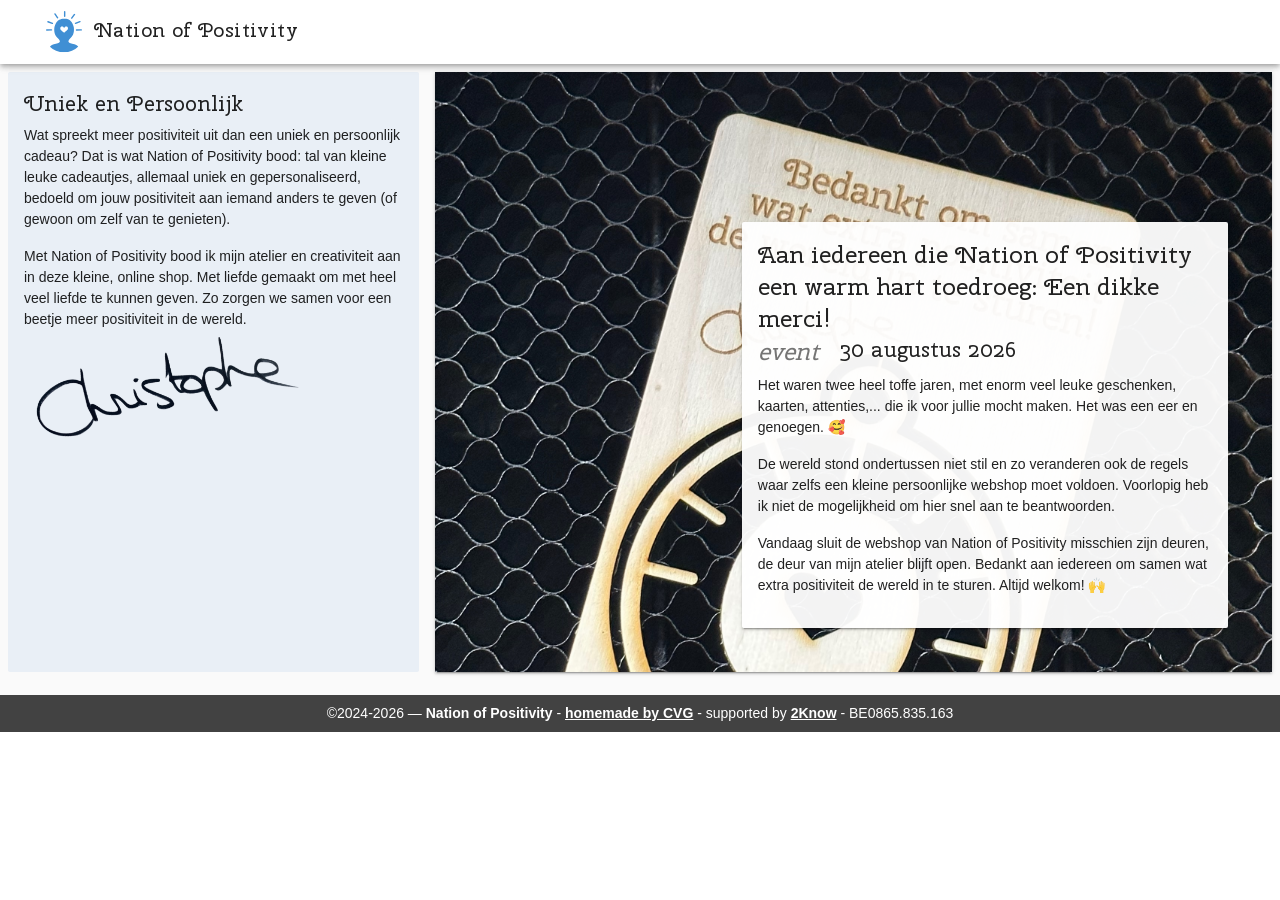
==== index.html @ 6eaadfec "closing the webshop 🥲" ====
<html lang="en">
  <head>
    <meta charset="utf-8" />
    <meta http-equiv="X-UA-Compatible" content="IE=edge" />
    <meta
      name="viewport"
      content="width=device-width, initial-scale=1, maximum-scale=1, user-scalable=no"
    />

    <title>Nation of Positivity</title>

    <!-- HTML5 shim and Respond.js for IE8 support of HTML5 elements and media queries -->
    <!--[if lt IE 9]>
      <script src="/static/html5shiv.min.js"></script>
      <script src="/static/respond.min.js"></script>
    <![endif]-->

    <link href="/static/css/vuetify.min.css" rel="stylesheet" />
    <link href="/static/css/vfg.css" rel="stylesheet" />
    <link href="/static/css/style.css" rel="stylesheet" />

    <link
      rel="apple-touch-icon"
      sizes="180x180"
      href="/static/favicon/apple-touch-icon.png"
    />
    <link
      rel="icon"
      type="image/png"
      sizes="32x32"
      href="/static/favicon/favicon-32x32.png"
    />
    <link
      rel="icon"
      type="image/png"
      sizes="16x16"
      href="/static/favicon/favicon-16x16.png"
    />
    <link rel="manifest" href="/static/favicon/site.webmanifest" />
    <link
      rel="mask-icon"
      href="/static/favicon/safari-pinned-tab.svg"
      color="#5bbad5"
    />
    <meta name="msapplication-TileColor" content="#da532c" />
    <meta name="theme-color" content="white" />

    <meta name="title" property="og:type" content="website" />
    <meta name="title" property="og:title" content="Nation of Positivity" />
    <meta name="author" property="og:author" content="Christophe VG" />
    <meta
      name="description"
      property="og:description"
      content="Geef het geschenk van positiviteit."
    />
    <meta name="url" property="og:url" content="//nationofpositivity.com" />
    <meta
      name="image"
      property="og:image"
      content="https://cdn.nationofpositivity.com/assets/images/socials/positivity-boy-arcade-logo-1200x630.png"
    />
    <style type="text/css">
      .notifications {
        display: block;
        position: fixed;
        z-index: 5000;
      }

      .notification-wrapper {
        display: block;
        overflow: hidden;
        width: 100%;
        margin: 0;
        padding: 0;
      }

      .notification {
        display: block;
        box-sizing: border-box;
        background: #fff;
        text-align: left;
      }

      .notification-title {
        font-weight: 600;
      }

      .vue-notification {
        font-size: 12px;
        padding: 10px;
        margin: 0 5px 5px;
        color: #fff;
        background: #44a4fc;
        border-left: 5px solid #187fe7;
      }

      .vue-notification.warn {
        background: #ffb648;
        border-left-color: #f48a06;
      }

      .vue-notification.error {
        background: #e54d42;
        border-left-color: #b82e24;
      }

      .vue-notification.success {
        background: #68cd86;
        border-left-color: #42a85f;
      }

      .vn-fade-enter-active,
      .vn-fade-leave-active,
      .vn-fade-move {
        transition: all 0.5s;
      }

      .vn-fade-enter,
      .vn-fade-leave-to {
        opacity: 0;
      }
    </style>
    <style type="text/css">
      /* Chart.js */
      @-webkit-keyframes chartjs-render-animation {
        from {
          opacity: 0.99;
        }

        to {
          opacity: 1;
        }
      }

      @keyframes chartjs-render-animation {
        from {
          opacity: 0.99;
        }

        to {
          opacity: 1;
        }
      }

      .chartjs-render-monitor {
        -webkit-animation: chartjs-render-animation 0.001s;
        animation: chartjs-render-animation 0.001s;
      }
    </style>
    <style type="text/css" id="vuetify-theme-stylesheet">
      a {
        color: #1976d2;
      }

      .primary {
        background-color: #1976d2 !important;
        border-color: #1976d2 !important;
      }

      .primary--text {
        color: #1976d2 !important;
        caret-color: #1976d2 !important;
      }

      .primary.lighten-5 {
        background-color: #c7fdff !important;
        border-color: #c7fdff !important;
      }

      .primary--text.text--lighten-5 {
        color: #c7fdff !important;
        caret-color: #c7fdff !important;
      }

      .primary.lighten-4 {
        background-color: #a8e0ff !important;
        border-color: #a8e0ff !important;
      }

      .primary--text.text--lighten-4 {
        color: #a8e0ff !important;
        caret-color: #a8e0ff !important;
      }

      .primary.lighten-3 {
        background-color: #8ac5ff !important;
        border-color: #8ac5ff !important;
      }

      .primary--text.text--lighten-3 {
        color: #8ac5ff !important;
        caret-color: #8ac5ff !important;
      }

      .primary.lighten-2 {
        background-color: #6aaaff !important;
        border-color: #6aaaff !important;
      }

      .primary--text.text--lighten-2 {
        color: #6aaaff !important;
        caret-color: #6aaaff !important;
      }

      .primary.lighten-1 {
        background-color: #488fef !important;
        border-color: #488fef !important;
      }

      .primary--text.text--lighten-1 {
        color: #488fef !important;
        caret-color: #488fef !important;
      }

      .primary.darken-1 {
        background-color: #005eb6 !important;
        border-color: #005eb6 !important;
      }

      .primary--text.text--darken-1 {
        color: #005eb6 !important;
        caret-color: #005eb6 !important;
      }

      .primary.darken-2 {
        background-color: #00479b !important;
        border-color: #00479b !important;
      }

      .primary--text.text--darken-2 {
        color: #00479b !important;
        caret-color: #00479b !important;
      }

      .primary.darken-3 {
        background-color: #003180 !important;
        border-color: #003180 !important;
      }

      .primary--text.text--darken-3 {
        color: #003180 !important;
        caret-color: #003180 !important;
      }

      .primary.darken-4 {
        background-color: #001e67 !important;
        border-color: #001e67 !important;
      }

      .primary--text.text--darken-4 {
        color: #001e67 !important;
        caret-color: #001e67 !important;
      }

      .secondary {
        background-color: #424242 !important;
        border-color: #424242 !important;
      }

      .secondary--text {
        color: #424242 !important;
        caret-color: #424242 !important;
      }

      .secondary.lighten-5 {
        background-color: #c1c1c1 !important;
        border-color: #c1c1c1 !important;
      }

      .secondary--text.text--lighten-5 {
        color: #c1c1c1 !important;
        caret-color: #c1c1c1 !important;
      }

      .secondary.lighten-4 {
        background-color: #a6a6a6 !important;
        border-color: #a6a6a6 !important;
      }

      .secondary--text.text--lighten-4 {
        color: #a6a6a6 !important;
        caret-color: #a6a6a6 !important;
      }

      .secondary.lighten-3 {
        background-color: #8b8b8b !important;
        border-color: #8b8b8b !important;
      }

      .secondary--text.text--lighten-3 {
        color: #8b8b8b !important;
        caret-color: #8b8b8b !important;
      }

      .secondary.lighten-2 {
        background-color: #727272 !important;
        border-color: #727272 !important;
      }

      .secondary--text.text--lighten-2 {
        color: #727272 !important;
        caret-color: #727272 !important;
      }

      .secondary.lighten-1 {
        background-color: #595959 !important;
        border-color: #595959 !important;
      }

      .secondary--text.text--lighten-1 {
        color: #595959 !important;
        caret-color: #595959 !important;
      }

      .secondary.darken-1 {
        background-color: #2c2c2c !important;
        border-color: #2c2c2c !important;
      }

      .secondary--text.text--darken-1 {
        color: #2c2c2c !important;
        caret-color: #2c2c2c !important;
      }

      .secondary.darken-2 {
        background-color: #171717 !important;
        border-color: #171717 !important;
      }

      .secondary--text.text--darken-2 {
        color: #171717 !important;
        caret-color: #171717 !important;
      }

      .secondary.darken-3 {
        background-color: #000000 !important;
        border-color: #000000 !important;
      }

      .secondary--text.text--darken-3 {
        color: #000000 !important;
        caret-color: #000000 !important;
      }

      .secondary.darken-4 {
        background-color: #000000 !important;
        border-color: #000000 !important;
      }

      .secondary--text.text--darken-4 {
        color: #000000 !important;
        caret-color: #000000 !important;
      }

      .accent {
        background-color: #82b1ff !important;
        border-color: #82b1ff !important;
      }

      .accent--text {
        color: #82b1ff !important;
        caret-color: #82b1ff !important;
      }

      .accent.lighten-5 {
        background-color: #ffffff !important;
        border-color: #ffffff !important;
      }

      .accent--text.text--lighten-5 {
        color: #ffffff !important;
        caret-color: #ffffff !important;
      }

      .accent.lighten-4 {
        background-color: #f8ffff !important;
        border-color: #f8ffff !important;
      }

      .accent--text.text--lighten-4 {
        color: #f8ffff !important;
        caret-color: #f8ffff !important;
      }

      .accent.lighten-3 {
        background-color: #daffff !important;
        border-color: #daffff !important;
      }

      .accent--text.text--lighten-3 {
        color: #daffff !important;
        caret-color: #daffff !important;
      }

      .accent.lighten-2 {
        background-color: #bce8ff !important;
        border-color: #bce8ff !important;
      }

      .accent--text.text--lighten-2 {
        color: #bce8ff !important;
        caret-color: #bce8ff !important;
      }

      .accent.lighten-1 {
        background-color: #9fccff !important;
        border-color: #9fccff !important;
      }

      .accent--text.text--lighten-1 {
        color: #9fccff !important;
        caret-color: #9fccff !important;
      }

      .accent.darken-1 {
        background-color: #6596e2 !important;
        border-color: #6596e2 !important;
      }

      .accent--text.text--darken-1 {
        color: #6596e2 !important;
        caret-color: #6596e2 !important;
      }

      .accent.darken-2 {
        background-color: #467dc6 !important;
        border-color: #467dc6 !important;
      }

      .accent--text.text--darken-2 {
        color: #467dc6 !important;
        caret-color: #467dc6 !important;
      }

      .accent.darken-3 {
        background-color: #2364aa !important;
        border-color: #2364aa !important;
      }

      .accent--text.text--darken-3 {
        color: #2364aa !important;
        caret-color: #2364aa !important;
      }

      .accent.darken-4 {
        background-color: #004c90 !important;
        border-color: #004c90 !important;
      }

      .accent--text.text--darken-4 {
        color: #004c90 !important;
        caret-color: #004c90 !important;
      }

      .error {
        background-color: #ff5252 !important;
        border-color: #ff5252 !important;
      }

      .error--text {
        color: #ff5252 !important;
        caret-color: #ff5252 !important;
      }

      .error.lighten-5 {
        background-color: #ffe4d5 !important;
        border-color: #ffe4d5 !important;
      }

      .error--text.text--lighten-5 {
        color: #ffe4d5 !important;
        caret-color: #ffe4d5 !important;
      }

      .error.lighten-4 {
        background-color: #ffc6b9 !important;
        border-color: #ffc6b9 !important;
      }

      .error--text.text--lighten-4 {
        color: #ffc6b9 !important;
        caret-color: #ffc6b9 !important;
      }

      .error.lighten-3 {
        background-color: #ffa99e !important;
        border-color: #ffa99e !important;
      }

      .error--text.text--lighten-3 {
        color: #ffa99e !important;
        caret-color: #ffa99e !important;
      }

      .error.lighten-2 {
        background-color: #ff8c84 !important;
        border-color: #ff8c84 !important;
      }

      .error--text.text--lighten-2 {
        color: #ff8c84 !important;
        caret-color: #ff8c84 !important;
      }

      .error.lighten-1 {
        background-color: #ff6f6a !important;
        border-color: #ff6f6a !important;
      }

      .error--text.text--lighten-1 {
        color: #ff6f6a !important;
        caret-color: #ff6f6a !important;
      }

      .error.darken-1 {
        background-color: #df323b !important;
        border-color: #df323b !important;
      }

      .error--text.text--darken-1 {
        color: #df323b !important;
        caret-color: #df323b !important;
      }

      .error.darken-2 {
        background-color: #bf0025 !important;
        border-color: #bf0025 !important;
      }

      .error--text.text--darken-2 {
        color: #bf0025 !important;
        caret-color: #bf0025 !important;
      }

      .error.darken-3 {
        background-color: #9f0010 !important;
        border-color: #9f0010 !important;
      }

      .error--text.text--darken-3 {
        color: #9f0010 !important;
        caret-color: #9f0010 !important;
      }

      .error.darken-4 {
        background-color: #800000 !important;
        border-color: #800000 !important;
      }

      .error--text.text--darken-4 {
        color: #800000 !important;
        caret-color: #800000 !important;
      }

      .info {
        background-color: #2196f3 !important;
        border-color: #2196f3 !important;
      }

      .info--text {
        color: #2196f3 !important;
        caret-color: #2196f3 !important;
      }

      .info.lighten-5 {
        background-color: #d4ffff !important;
        border-color: #d4ffff !important;
      }

      .info--text.text--lighten-5 {
        color: #d4ffff !important;
        caret-color: #d4ffff !important;
      }

      .info.lighten-4 {
        background-color: #b5ffff !important;
        border-color: #b5ffff !important;
      }

      .info--text.text--lighten-4 {
        color: #b5ffff !important;
        caret-color: #b5ffff !important;
      }

      .info.lighten-3 {
        background-color: #95e8ff !important;
        border-color: #95e8ff !important;
      }

      .info--text.text--lighten-3 {
        color: #95e8ff !important;
        caret-color: #95e8ff !important;
      }

      .info.lighten-2 {
        background-color: #75ccff !important;
        border-color: #75ccff !important;
      }

      .info--text.text--lighten-2 {
        color: #75ccff !important;
        caret-color: #75ccff !important;
      }

      .info.lighten-1 {
        background-color: #51b0ff !important;
        border-color: #51b0ff !important;
      }

      .info--text.text--lighten-1 {
        color: #51b0ff !important;
        caret-color: #51b0ff !important;
      }

      .info.darken-1 {
        background-color: #007cd6 !important;
        border-color: #007cd6 !important;
      }

      .info--text.text--darken-1 {
        color: #007cd6 !important;
        caret-color: #007cd6 !important;
      }

      .info.darken-2 {
        background-color: #0064ba !important;
        border-color: #0064ba !important;
      }

      .info--text.text--darken-2 {
        color: #0064ba !important;
        caret-color: #0064ba !important;
      }

      .info.darken-3 {
        background-color: #004d9f !important;
        border-color: #004d9f !important;
      }

      .info--text.text--darken-3 {
        color: #004d9f !important;
        caret-color: #004d9f !important;
      }

      .info.darken-4 {
        background-color: #003784 !important;
        border-color: #003784 !important;
      }

      .info--text.text--darken-4 {
        color: #003784 !important;
        caret-color: #003784 !important;
      }

      .success {
        background-color: #4caf50 !important;
        border-color: #4caf50 !important;
      }

      .success--text {
        color: #4caf50 !important;
        caret-color: #4caf50 !important;
      }

      .success.lighten-5 {
        background-color: #dcffd6 !important;
        border-color: #dcffd6 !important;
      }

      .success--text.text--lighten-5 {
        color: #dcffd6 !important;
        caret-color: #dcffd6 !important;
      }

      .success.lighten-4 {
        background-color: #beffba !important;
        border-color: #beffba !important;
      }

      .success--text.text--lighten-4 {
        color: #beffba !important;
        caret-color: #beffba !important;
      }

      .success.lighten-3 {
        background-color: #a2ff9e !important;
        border-color: #a2ff9e !important;
      }

      .success--text.text--lighten-3 {
        color: #a2ff9e !important;
        caret-color: #a2ff9e !important;
      }

      .success.lighten-2 {
        background-color: #85e783 !important;
        border-color: #85e783 !important;
      }

      .success--text.text--lighten-2 {
        color: #85e783 !important;
        caret-color: #85e783 !important;
      }

      .success.lighten-1 {
        background-color: #69cb69 !important;
        border-color: #69cb69 !important;
      }

      .success--text.text--lighten-1 {
        color: #69cb69 !important;
        caret-color: #69cb69 !important;
      }

      .success.darken-1 {
        background-color: #2d9437 !important;
        border-color: #2d9437 !important;
      }

      .success--text.text--darken-1 {
        color: #2d9437 !important;
        caret-color: #2d9437 !important;
      }

      .success.darken-2 {
        background-color: #00791e !important;
        border-color: #00791e !important;
      }

      .success--text.text--darken-2 {
        color: #00791e !important;
        caret-color: #00791e !important;
      }

      .success.darken-3 {
        background-color: #006000 !important;
        border-color: #006000 !important;
      }

      .success--text.text--darken-3 {
        color: #006000 !important;
        caret-color: #006000 !important;
      }

      .success.darken-4 {
        background-color: #004700 !important;
        border-color: #004700 !important;
      }

      .success--text.text--darken-4 {
        color: #004700 !important;
        caret-color: #004700 !important;
      }

      .warning {
        background-color: #fb8c00 !important;
        border-color: #fb8c00 !important;
      }

      .warning--text {
        color: #fb8c00 !important;
        caret-color: #fb8c00 !important;
      }

      .warning.lighten-5 {
        background-color: #ffff9e !important;
        border-color: #ffff9e !important;
      }

      .warning--text.text--lighten-5 {
        color: #ffff9e !important;
        caret-color: #ffff9e !important;
      }

      .warning.lighten-4 {
        background-color: #fffb82 !important;
        border-color: #fffb82 !important;
      }

      .warning--text.text--lighten-4 {
        color: #fffb82 !important;
        caret-color: #fffb82 !important;
      }

      .warning.lighten-3 {
        background-color: #ffdf67 !important;
        border-color: #ffdf67 !important;
      }

      .warning--text.text--lighten-3 {
        color: #ffdf67 !important;
        caret-color: #ffdf67 !important;
      }

      .warning.lighten-2 {
        background-color: #ffc24b !important;
        border-color: #ffc24b !important;
      }

      .warning--text.text--lighten-2 {
        color: #ffc24b !important;
        caret-color: #ffc24b !important;
      }

      .warning.lighten-1 {
        background-color: #ffa72d !important;
        border-color: #ffa72d !important;
      }

      .warning--text.text--lighten-1 {
        color: #ffa72d !important;
        caret-color: #ffa72d !important;
      }

      .warning.darken-1 {
        background-color: #db7200 !important;
        border-color: #db7200 !important;
      }

      .warning--text.text--darken-1 {
        color: #db7200 !important;
        caret-color: #db7200 !important;
      }

      .warning.darken-2 {
        background-color: #bb5900 !important;
        border-color: #bb5900 !important;
      }

      .warning--text.text--darken-2 {
        color: #bb5900 !important;
        caret-color: #bb5900 !important;
      }

      .warning.darken-3 {
        background-color: #9d4000 !important;
        border-color: #9d4000 !important;
      }

      .warning--text.text--darken-3 {
        color: #9d4000 !important;
        caret-color: #9d4000 !important;
      }

      .warning.darken-4 {
        background-color: #802700 !important;
        border-color: #802700 !important;
      }

      .warning--text.text--darken-4 {
        color: #802700 !important;
        caret-color: #802700 !important;
      }
    </style>
  </head>

  <body>
    <div data-app="true" class="application theme--light" id="app">
        <nav
          class="v-toolbar v-toolbar--clipped v-toolbar--fixed theme--light white"
          data-booted="true"
          style="
            margin-top: 0px;
            padding-right: 0px;
            padding-left: 0px;
            transform: translateY(0px);
          "
        >
          <div class="v-toolbar__content" style="height: 64px">
            <div
              class="v-toolbar__title ml-0 pl-3"
              style="width: 300px; min-width: 250px"
            >
              <button
                type="button"
                class="v-toolbar__side-icon v-btn v-btn--icon theme--light"
              >
                <div class="v-btn__content">
                  <svg
                    width="62.119827mm"
                    height="71.228737mm"
                    viewBox="0 0 62.119829 71.228737"
                    version="1.1"
                    id="svg1"
                    xml:space="preserve"
                    xmlns="http://www.w3.org/2000/svg"
                    xmlns:svg="http://www.w3.org/2000/svg"
                  >
                    <defs id="defs1">
                      <clipPath clipPathUnits="userSpaceOnUse" id="clipPath1">
                        <ellipse
                          id="circle1"
                          cx="36.71405"
                          cy="34.552231"
                          rx="25.649794"
                          ry="26.565947"
                          style="
                            fill: rgb(255, 28, 255);
                            fill-opacity: 0.248276;
                            stroke: none;
                            stroke-width: 0.205403;
                            stroke-linecap: round;
                            stroke-linejoin: round;
                          "
                        ></ellipse>
                      </clipPath>
                    </defs>
                    <g
                      id="layer1"
                      transform="matrix(1.3972183,0,0,1.3490338,-20.237629,-11.221748)"
                      clip-path="url(#clipPath1)"
                    >
                      <path
                        d="m 55.619013,60.72796 c 0,0 1.076599,-8.50441 -5.96924,-9.98312 -8.136687,-1.64485 -9.399165,-3.01859 -4.795441,-7.95801 4.187615,-3.70443 4.500405,-9.35565 4.00829,-13.32036 -0.283063,-2.28049 -1.548223,-5.36668 -2.835915,-7.13086 -2.629174,-3.60205 -5.482861,-3.9956 -9.030596,-4.03843 -5.57292,0.15908 -7.44515,2.25614 -9.316983,4.11863 -1.291937,1.76107 -2.552852,4.85037 -2.835915,7.13086 -0.492115,3.96471 -0.179325,9.61593 4.00829,13.32036 4.890703,5.02287 3.538293,6.34394 -4.795441,7.95801 -7.045839,1.47871 -5.96924,10.2001 -5.96924,10.2001 12.512264,0.30573 25.020604,0.0934 37.532195,-0.0802 z"
                        id="path5"
                        style="
                          fill: rgb(64, 143, 212);
                          fill-opacity: 1;
                          stroke: none;
                          stroke-width: 0.264583px;
                          stroke-linecap: butt;
                          stroke-linejoin: miter;
                          stroke-opacity: 1;
                        "
                      ></path>
                      <path
                        d="m 36.882304,30.01325 c 1.130599,-1.9499 1.928779,-1.88391 2.825885,-1.79421 0.897107,0.0897 1.928148,0.50493 1.914035,2.28762 -0.01114,1.40728 -0.486413,1.77879 -0.927219,2.28762 -1.611416,1.86008 -3.811808,3.34905 -3.811808,3.34905 -0.762716,-0.5177 -2.322696,-1.69691 -3.875101,-3.36386 -0.457923,-0.49171 -0.895355,-0.86318 -0.892984,-2.2705 0.003,-1.78269 0.982693,-2.21503 1.8798,-2.30474 0.897106,-0.0897 1.695286,-0.15569 2.825885,1.79421 z"
                        id="path7"
                        style="
                          fill: rgb(255, 255, 255);
                          fill-opacity: 1;
                          stroke: none;
                          stroke-width: 0.264583px;
                          stroke-linecap: butt;
                          stroke-linejoin: miter;
                          stroke-opacity: 1;
                        "
                      ></path>
                      <path
                        d="m 21.242187,31.703125 -5.892578,0.107422 a 0.88249999,0.88249999 0 0 0 -0.865234,0.898437 0.88249999,0.88249999 0 0 0 0.898438,0.867188 l 5.890624,-0.107422 a 0.88249999,0.88249999 0 0 0 0.867188,-0.898438 0.88249999,0.88249999 0 0 0 -0.898438,-0.867187 z"
                        id="path8"
                        style="
                          color: rgb(0, 0, 0);
                          fill: rgb(64, 143, 212);
                          stroke-linecap: round;
                        "
                      ></path>
                      <path
                        d="m 17.177734,21.289062 a 0.88249999,0.88249999 0 0 0 -1.140625,0.50586 0.88249999,0.88249999 0 0 0 0.50586,1.140625 l 5.5,2.117187 a 0.88249999,0.88249999 0 0 0 1.140625,-0.505859 0.88249999,0.88249999 0 0 0 -0.507813,-1.140625 z"
                        id="path8-5"
                        style="
                          color: rgb(0, 0, 0);
                          fill: rgb(64, 143, 212);
                          stroke-linecap: round;
                        "
                      ></path>
                      <path
                        d="m 25.035156,11.402344 a 0.88249999,0.88249999 0 0 0 -0.238281,1.224609 l 3.289062,4.888672 a 0.88249999,0.88249999 0 0 0 1.22461,0.240234 0.88249999,0.88249999 0 0 0 0.240234,-1.224609 l -3.291015,-4.888672 a 0.88249999,0.88249999 0 0 0 -1.22461,-0.240234 z"
                        id="path9"
                        style="
                          color: rgb(0, 0, 0);
                          fill: rgb(64, 143, 212);
                          stroke-linecap: round;
                        "
                      ></path>
                      <path
                        d="m 37.546875,8.3183594 a 0.88249999,0.88249999 0 0 0 -0.882813,0.8808594 l -0.0059,5.8925782 a 0.88249999,0.88249999 0 0 0 0.880859,0.884766 0.88249999,0.88249999 0 0 0 0.882813,-0.882813 l 0.0059,-5.8925781 A 0.88249999,0.88249999 0 0 0 37.546875,8.3183594 Z"
                        id="path9-8"
                        style="
                          color: rgb(0, 0, 0);
                          fill: rgb(64, 143, 212);
                          stroke-linecap: round;
                        "
                      ></path>
                      <path
                        d="m 50.207031,12.009766 a 0.88249999,0.88249999 0 0 0 -1.234375,0.193359 l -3.46875,4.763672 a 0.88249999,0.88249999 0 0 0 0.195313,1.232422 0.88249999,0.88249999 0 0 0 1.232422,-0.19336 l 3.46875,-4.763671 a 0.88249999,0.88249999 0 0 0 -0.19336,-1.232422 z"
                        id="path9-8-6"
                        style="
                          color: rgb(0, 0, 0);
                          fill: rgb(64, 143, 212);
                          stroke-linecap: round;
                        "
                      ></path>
                      <path
                        d="m 56.0625,21.146484 -5.464844,2.201172 a 0.88249999,0.88249999 0 0 0 -0.490234,1.148438 0.88249999,0.88249999 0 0 0 1.148437,0.488281 l 5.466797,-2.201172 A 0.88249999,0.88249999 0 0 0 57.210937,21.634766 0.88249999,0.88249999 0 0 0 56.0625,21.146484 Z"
                        id="path9-8-6-2"
                        style="
                          color: rgb(0, 0, 0);
                          fill: rgb(64, 143, 212);
                          stroke-linecap: round;
                        "
                      ></path>
                      <path
                        d="m 58.03125,31.632812 -5.890625,0.201172 a 0.88249999,0.88249999 0 0 0 -0.851563,0.91211 0.88249999,0.88249999 0 0 0 0.91211,0.851562 l 5.888672,-0.199219 a 0.88249999,0.88249999 0 0 0 0.853515,-0.912109 0.88249999,0.88249999 0 0 0 -0.912109,-0.853516 z"
                        id="path9-8-6-2-5"
                        style="
                          color: rgb(0, 0, 0);
                          fill: rgb(64, 143, 212);
                          stroke-linecap: round;
                        "
                      ></path>
                    </g>
                  </svg>
                </div>
              </button>
              <span>Nation of Positivity</span>
            </div>
          </div>
        </nav>
        <main class="v-content" data-booted="true" style="padding: 64px 0px 0px 0px">
          <div class="v-content__wrap">
            <div class="content-wrapper">
              <div>
                <div class="v-alert success" style="display: none">
                  <i
                    aria-hidden="true"
                    class="v-icon material-icons theme--light v-alert__icon"
                    >check_circle</i
                  >
                  <div>
                    <span>OK</span>
                  </div>
                  <a class="v-alert__dismissible">
                    <i
                      aria-hidden="true"
                      class="v-icon v-icon--right material-icons theme--light"
                      >cancel</i
                    >
                  </a>
                </div>
                <div style="padding: 0px; margin-bottom: 15px">
                  <div class="layout row wrap">
                    <div class="flex xs12 md4 d-flex">
                      <div
                        class="v-sheet theme--light ma-2 pa-3"
                        style="
                          background-color: rgba(85, 141, 206, 0.1);
                          border-color: rgba(85, 141, 206, 0.1);
                        "
                      >
                        <h2 style="margin-bottom: 5px">Uniek en Persoonlijk</h2>
                        <p>
                          Wat spreekt meer positiviteit uit dan een uniek en persoonlijk
                          cadeau? Dat is wat Nation of Positivity bood: tal van kleine
                          leuke cadeautjes, allemaal uniek en gepersonaliseerd, bedoeld
                          om jouw positiviteit aan iemand anders te geven (of gewoon om
                          zelf van te genieten).
                        </p>
                        <p style="margin-bottom: 0px">
                          Met Nation of Positivity bood ik mijn atelier en creativiteit
                          aan in deze kleine, online shop. Met liefde gemaakt om met
                          heel veel liefde te kunnen geven. Zo zorgen we samen voor een
                          beetje meer positiviteit in de wereld.
                        </p>
                        <div
                          class="v-responsive v-image"
                          style="max-width: 300px; width: 75%"
                        >
                          <div
                            class="v-responsive__sizer"
                            style="padding-bottom: 41.519926%"
                          ></div>
                          <div
                            class="v-image__image v-image__image--cover"
                            style="
                              background-image: url(/static/images/christophe.png);
                              background-position: center center;
                            "
                          ></div>
                          <div class="v-responsive__content"></div>
                        </div>
                      </div>
                    </div>
                    <div class="flex xs12 md8">
                      <div class="v-sheet theme--light ma-2">
                        <div
                          class="v-window v-carousel hidden-sm-and-down"
                          id="carousel-container"
                          style="height: 600px"
                        >
                          <div class="v-window__container" style="height: 600px">
                            <div class="v-window-item" style="">
                              <div
                                class="v-responsive v-image v-carousel__item"
                                style="height: 600px"
                              >
                                <div
                                  class="v-responsive__sizer"
                                  style="padding-bottom: 75%"
                                ></div>
                                <div
                                  class="v-image__image v-image__image--cover"
                                  style="
                                    background-image: url(/static/images/bedankt.jpeg);
                                    background-position: center center;
                                  "
                                ></div>
                                <div class="v-responsive__content">
                                  <div
                                    class="container fill-height width"
                                    style="max-width: 100%"
                                  >
                                    <div class="layout align-end justify-end">
                                      <div class="flex lg8 xl6">
                                        <div
                                          class="v-card v-sheet theme--light"
                                          style="
                                            background-color: rgba(255, 255, 255, 0.95);
                                            border-color: rgba(255, 255, 255, 0.95);
                                            margin: 20px;
                                          "
                                        >
                                          <!---->
                                          <div class="v-card__text">
                                            <div>
                                              <h3 class="headline mb-0">
                                                Aan iedereen die Nation of Positivity een warm hart toedroeg: Een dikke merci!
                                              </h3>
                                              <h2 class="">
                                                <i
                                                  aria-hidden="true"
                                                  class="v-icon material-icons theme--light"
                                                  >event</i
                                                >
                                                &nbsp;&nbsp;30 augustus 2026
                                              </h2>
                                              <div style="padding-top: 10px">
                                                <p>
                                                  Het waren twee heel toffe jaren, met enorm veel leuke geschenken, kaarten, attenties,... die ik voor jullie mocht maken. Het was een eer en genoegen. 🥰
                                                </p>
                                                <p>
                                                  De wereld stond ondertussen niet stil en zo veranderen ook de regels waar zelfs een kleine persoonlijke webshop moet voldoen. Voorlopig heb ik niet de mogelijkheid om hier snel aan te beantwoorden.
                                                </p>
                                                <p>
                                                  Vandaag sluit de webshop van Nation of Positivity misschien zijn deuren, de deur van mijn atelier blijft open. Bedankt aan iedereen om samen wat extra positiviteit de wereld in te sturen. Altijd welkom! 🙌
                                                </p>
                                              </div>
                                            </div>
                                          </div>
                                        </div>
                                      </div>
                                    </div>
                                  </div>
                                </div>
                              </div>
                            </div>
                          </div>
                        </div>
                        <div class="flex xs12 hidden-md-and-up">
                          <div class="v-card v-sheet theme--light mb-3">
                            <div class="v-responsive v-image">
                              <div
                                class="v-responsive__sizer"
                                style="padding-bottom: 57.142857%"
                              ></div>
                              <div
                                class="v-image__image v-image__image--cover"
                                style="
                                  background-image: url(/static/images/bedankt.jpeg);
                                  background-position: center center;
                                "
                              ></div>
                              <div class="v-responsive__content"></div>
                            </div>
                            <div class="v-card__text">
                              <div>
                                <h3 class="headline mb-0">
                                  Aan iedereen die Nation of Positivity een warm hart toedroeg: Een dikke merci!
                                </h3>
                                <h2 class="">
                                  <i
                                    aria-hidden="true"
                                    class="v-icon material-icons theme--light"
                                    >event</i
                                  >
                                  &nbsp;&nbsp;30 augustus 2026
                                </h2>
                                <div style="padding-top: 10px">
                                  <p>
                                    Het waren twee heel toffe jaren, met enorm veel leuke geschenken, kaarten, attenties,... die ik voor jullie mocht maken. Het was een eer en genoegen. 🥰
                                  </p>
                                  <p>
                                    De wereld stond ondertussen niet stil en zo veranderen ook de regels waar zelfs een kleine persoonlijke webshop moet voldoen. Voorlopig heb ik niet de mogelijkheid om hier snel aan te beantwoorden.
                                  </p>
                                  <p>
                                    Vandaag sluit de webshop van Nation of Positivity misschien zijn deuren, de deur van mijn atelier blijft open. Bedankt aan iedereen om samen wat extra positiviteit de wereld in te sturen. Altijd welkom! 🙌
                                  </p>
                                </div>
                              </div>
                            </div>
                          </div>
                        </div>
                      </div>
                    </div>
                  </div>
                </div>
                <!---->
                <!---->
                <footer class="v-footer theme--dark" style="height: auto">
                  <div
                    class="flex v-card v-card--flat v-sheet v-sheet--tile theme--dark"
                  >
                    <div class="v-card__actions grey darken-3 justify-center">
                      <p style="text-align: center">
                        ©2024-2026 —
                        <strong>Nation of Positivity</strong>
                        -
                        <strong>
                          <a
                            href="https://homemadebycvg.com"
                            target="_blank"
                            style="color: white"
                            >homemade by CVG</a
                          >
                        </strong>
                        - supported by
                        <strong>
                          <a
                            href="https://2know.be"
                            target="_blank"
                            style="color: white"
                            >2Know</a
                          >
                        </strong>
                        - BE0865.835.163
                      </p>
                    </div>
                  </div>
                </footer>
              </div>
              <div class="notifications" style="width: 300px; bottom: 0px; right: 0px">
                <span></span>
              </div>
            </div>
          </div>
        </main>
      </div>
  </body>
</html>
---- static/css/vfg.css ----
/**
 * vue-form-generator v2.0.0
 * https://github.com/icebob/vue-form-generator
 * Released under the MIT License.
 */

.vue-form-generator *{box-sizing:border-box}.vue-form-generator .form-control{display:block;padding:6px 12px;font-size:14px;line-height:1.42857143;color:#555;background-color:#fff;background-image:none;border:1px solid #ccc;border-radius:4px;box-shadow:inset 0 1px 1px rgba(0,0,0,.075);transition:border-color .15s ease-in-out,box-shadow .15s ease-in-out}.vue-form-generator .form-control:not([class*=" col-"]){width:100%}.vue-form-generator span.help{margin-left:.3em;position:relative}.vue-form-generator span.help .icon{display:inline-block;width:16px;height:14px;background-image:url("[data-uri]");background-repeat:no-repeat;background-position:50%}.vue-form-generator span.help .helpText{background-color:#444;bottom:30px;color:#fff;display:block;left:0;opacity:0;padding:20px;pointer-events:none;position:absolute;text-align:justify;width:300px;transition:all .25s ease-out;box-shadow:2px 2px 6px rgba(0,0,0,.5);border-radius:6px}.vue-form-generator span.help .helpText a{font-weight:700;text-decoration:underline}.vue-form-generator span.help .helpText:before{bottom:-20px;content:" ";display:block;height:20px;left:0;position:absolute;width:100%}.vue-form-generator span.help:hover .helpText{opacity:1;pointer-events:auto;transform:translateY(0)}.vue-form-generator .field-wrap{display:flex}.vue-form-generator .field-wrap .buttons{white-space:nowrap;margin-left:4px}.vue-form-generator .field-wrap button,.vue-form-generator .field-wrap input[type=submit]{display:inline-block;padding:6px 12px;margin:0;font-size:14px;font-weight:400;line-height:1.42857143;text-align:center;white-space:nowrap;vertical-align:middle;touch-action:manipulation;cursor:pointer;user-select:none;color:#333;background-color:#fff;border:1px solid #ccc;border-radius:4px}.vue-form-generator .field-wrap button:not(:last-child),.vue-form-generator .field-wrap input[type=submit]:not(:last-child){margin-right:4px}.vue-form-generator .field-wrap button:hover,.vue-form-generator .field-wrap input[type=submit]:hover{color:#333;background-color:#e6e6e6;border-color:#adadad}.vue-form-generator .field-wrap button:active,.vue-form-generator .field-wrap input[type=submit]:active{color:#333;background-color:#d4d4d4;border-color:#8c8c8c;outline:0;box-shadow:inset 0 3px 5px rgba(0,0,0,.125)}.vue-form-generator .field-wrap button:disabled,.vue-form-generator .field-wrap input[type=submit]:disabled{opacity:.6;cursor:not-allowed}.vue-form-generator .hint{font-style:italic;font-size:.8em}.vue-form-generator .form-group{display:inline-block;vertical-align:top;width:100%;margin-bottom:1rem}.vue-form-generator .form-group label{font-weight:400}.vue-form-generator .form-group.featured>label{font-weight:700}.vue-form-generator .form-group.required>label:after{content:"*";font-weight:400;color:red;padding-left:.2em;font-size:1em}.vue-form-generator .form-group.disabled>label{color:#666;font-style:italic}.vue-form-generator .form-group.error input:not([type=checkbox]),.vue-form-generator .form-group.error select,.vue-form-generator .form-group.error textarea{border:1px solid red;background-color:rgba(255,0,0,.15)}.vue-form-generator .form-group.error .errors{color:red;font-size:.8em}.vue-form-generator .form-group.error .errors span{display:block;background-image:url("[data-uri]");background-repeat:no-repeat;padding-left:17px;padding-top:0;margin-top:.2em;font-weight:600}.vue-form-generator .field-checkbox input{margin-left:12px}.vue-form-generator .field-checklist .dropList,.vue-form-generator .field-checklist .listbox{height:auto;max-height:150px;overflow:auto}.vue-form-generator .field-checklist .dropList .list-row label,.vue-form-generator .field-checklist .listbox .list-row label{font-weight:400}.vue-form-generator .field-checklist .dropList .list-row input,.vue-form-generator .field-checklist .listbox .list-row input{margin-right:.3em}.vue-form-generator .field-checklist .combobox{height:auto;overflow:hidden}.vue-form-generator .field-checklist .combobox .mainRow{cursor:pointer;position:relative;padding-right:10px}.vue-form-generator .field-checklist .combobox .mainRow .arrow{position:absolute;right:-9px;top:3px;width:16px;height:16px;transform:rotate(0deg);transition:transform .5s;background-image:url("[data-uri]");background-repeat:no-repeat}.vue-form-generator .field-checklist .combobox .mainRow.expanded .arrow{transform:rotate(-180deg)}.vue-form-generator .field-checklist .combobox .dropList{transition:height .5s}.vue-form-generator .field-input .wrapper,.vue-form-generator .field-input input[type=radio]{width:100%}.vue-form-generator .field-input input[type=color]{width:60px}.vue-form-generator .field-input input[type=range]{padding:0}.vue-form-generator .field-input .helper{margin:auto .5em}.vue-form-generator .field-label span{display:block;width:100%;margin-left:12px}.vue-form-generator .field-radios .radio-list label{display:block}.vue-form-generator .field-radios .radio-list label input[type=radio]{margin-right:5px}.vue-form-generator .field-submit input{color:#fff!important;background-color:#337ab7!important;border-color:#2e6da4!important}.vue-form-generator .field-input .wrapper{width:100%}.vue-form-generator .field-input .helper{margin:auto .5em}.vue-form-generator .field-image .wrapper{width:100%}.vue-form-generator .field-image .preview{position:relative;margin-top:5px;height:100px;background-repeat:no-repeat;background-size:contain;background-position:50%;border:1px solid #ccc;border-radius:3px;box-shadow:inset 0 1px 1px rgba(0,0,0,.075)}.vue-form-generator .field-image .preview .remove{background-image:url("[data-uri]");width:16px;height:16px;font-size:1.2em;position:absolute;right:.2em;bottom:.2em;opacity:.7}.vue-form-generator .field-image .preview .remove:hover{opacity:1;cursor:pointer}.vue-form-generator .field-noUiSlider .field-wrap{display:block}.vue-form-generator .field-noUiSlider .contain-pips{margin-bottom:30px}.vue-form-generator .field-noUiSlider .contain-tooltip{margin-top:30px}.vue-form-generator .field-noUiSlider .noUi-vertical{height:200px;margin:10px 0}.vue-form-generator .field-rangeSlider .irs{width:100%}.vue-form-generator .field-selectEx .bootstrap-select .dropdown-menu li.selected .text{font-weight:700}.vue-form-generator .field-staticMap img{display:block;width:auto;max-width:100%}.vue-form-generator .field-switch .field-wrap label{position:relative;display:block;vertical-align:top;width:120px;height:30px;padding:0;margin:0 10px 10px 0;border-radius:15px;box-shadow:inset 0 -1px #fff,inset 0 1px 1px rgba(0,0,0,.05);cursor:pointer}.vue-form-generator .field-switch input{position:absolute;top:0;left:0;opacity:0}.vue-form-generator .field-switch .label{position:relative;display:block;height:inherit;font-size:10px;text-transform:uppercase;background:#eceeef;border-radius:inherit;box-shadow:inset 0 1px 2px rgba(0,0,0,.12),inset 0 0 2px rgba(0,0,0,.15)}.vue-form-generator .field-switch .label:after,.vue-form-generator .field-switch .label:before{position:absolute;top:50%;margin-top:-.5em;line-height:1;-webkit-transition:inherit;-moz-transition:inherit;-o-transition:inherit;transition:inherit}.vue-form-generator .field-switch .label:before{content:attr(data-off);right:11px;color:#aaa;text-shadow:0 1px hsla(0,0%,100%,.5)}.vue-form-generator .field-switch .label:after{content:attr(data-on);left:11px;color:#fff;text-shadow:0 1px rgba(0,0,0,.2);opacity:0}.vue-form-generator .field-switch input:checked~.label{background:#e1b42b;box-shadow:inset 0 1px 2px rgba(0,0,0,.15),inset 0 0 3px rgba(0,0,0,.2)}.vue-form-generator .field-switch input:checked~.label:before{opacity:0}.vue-form-generator .field-switch input:checked~.label:after{opacity:1}.vue-form-generator .field-switch .handle{position:absolute;top:1px;left:1px;width:28px;height:28px;background:linear-gradient(180deg,#fff 40%,#f0f0f0);background-image:-webkit-linear-gradient(top,#fff 40%,#f0f0f0);border-radius:100%;box-shadow:1px 1px 5px rgba(0,0,0,.2)}.vue-form-generator .field-switch .handle:before{content:"";position:absolute;top:50%;left:50%;margin:-6px 0 0 -6px;width:12px;height:12px;background:linear-gradient(180deg,#eee,#fff);background-image:-webkit-linear-gradient(top,#eee,#fff);border-radius:6px;box-shadow:inset 0 1px rgba(0,0,0,.02)}.vue-form-generator .field-switch input:checked~.handle{left:91px;left:calc(100% - ($field-switch-height - 1px));box-shadow:-1px 1px 5px rgba(0,0,0,.2)}.vue-form-generator .field-switch .handle,.vue-form-generator .field-switch .label{transition:all .3s ease}
---- static/css/style.css ----
@font-face {
  font-family: "Cherry Swash";
  src: url("/static/fonts/CherrySwash-Regular.woff2") format("woff2"),
       url("/static/fonts/CherrySwash-Regular.woff") format("woff");
  font-weight: normal;
  font-style: normal;
  font-display: swap;
}

@font-face {
  font-family: "Cherry Swash";
  src: url("/static/fonts/CherrySwash-Bold.woff2") format("woff2"),
       url("/static/fonts/CherrySwash-Bold.woff") format("woff");
  font-weight: bold;
  font-style: normal;
  font-display: swap;
}

div.v-toolbar__title span, h1, h2, h3, h4, h5, h3.headline, h3.title, h3.subheading {
  font-family: "Cherry Swash" !important;
  font-weight: normal;
  font-style : normal;
}

.grecaptcha-badge {
  width: 0px !important;
}

.vue-form-generator .form-group:last-child {
  margin-bottom: 0px;
}

.cursor-pointer span.v-chip__content {
  cursor: pointer;
}


.v-select__selections input {
  width: 10px;
}


tr.selected-row {
  background-color: rgb(21, 101, 192);
}

tr.selected-row td {
  color: white;
}

tr.selected-row:hover td {
  color: black;
}


/* override to accommodate larger pictures in styles selector */
.v-list--three-line .v-list__tile {
  height: 264px;
}
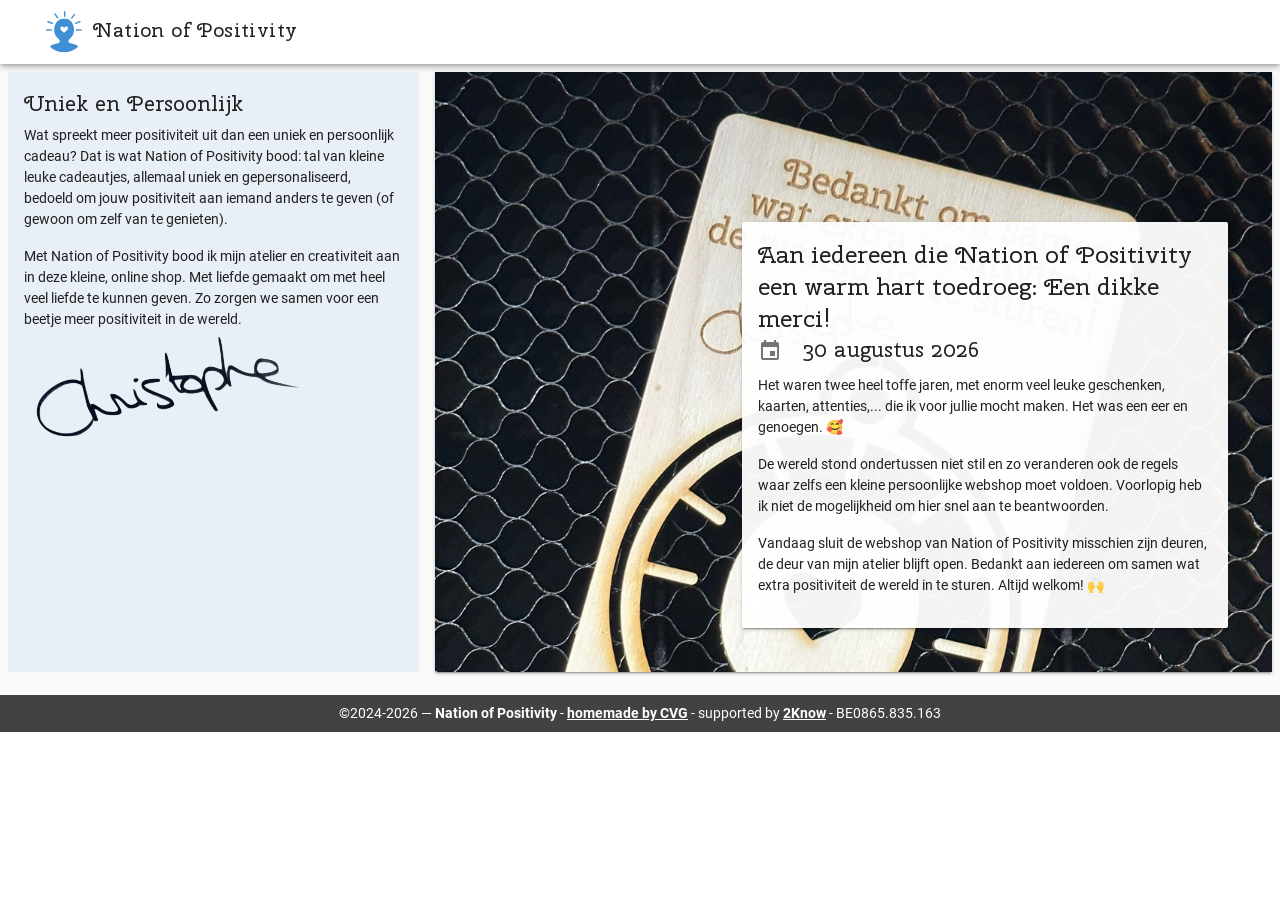
==== commit 5486d043: "fixed stripped icon sets" ====
--- a/index.html
+++ b/index.html
@@ -18,6 +18,7 @@
     <link href="/static/css/vuetify.min.css" rel="stylesheet" />
     <link href="/static/css/vfg.css" rel="stylesheet" />
     <link href="/static/css/style.css" rel="stylesheet" />
+    <link href="/static/css/roboto-material-icons.css" rel="stylesheet" />
 
     <link
       rel="apple-touch-icon"
